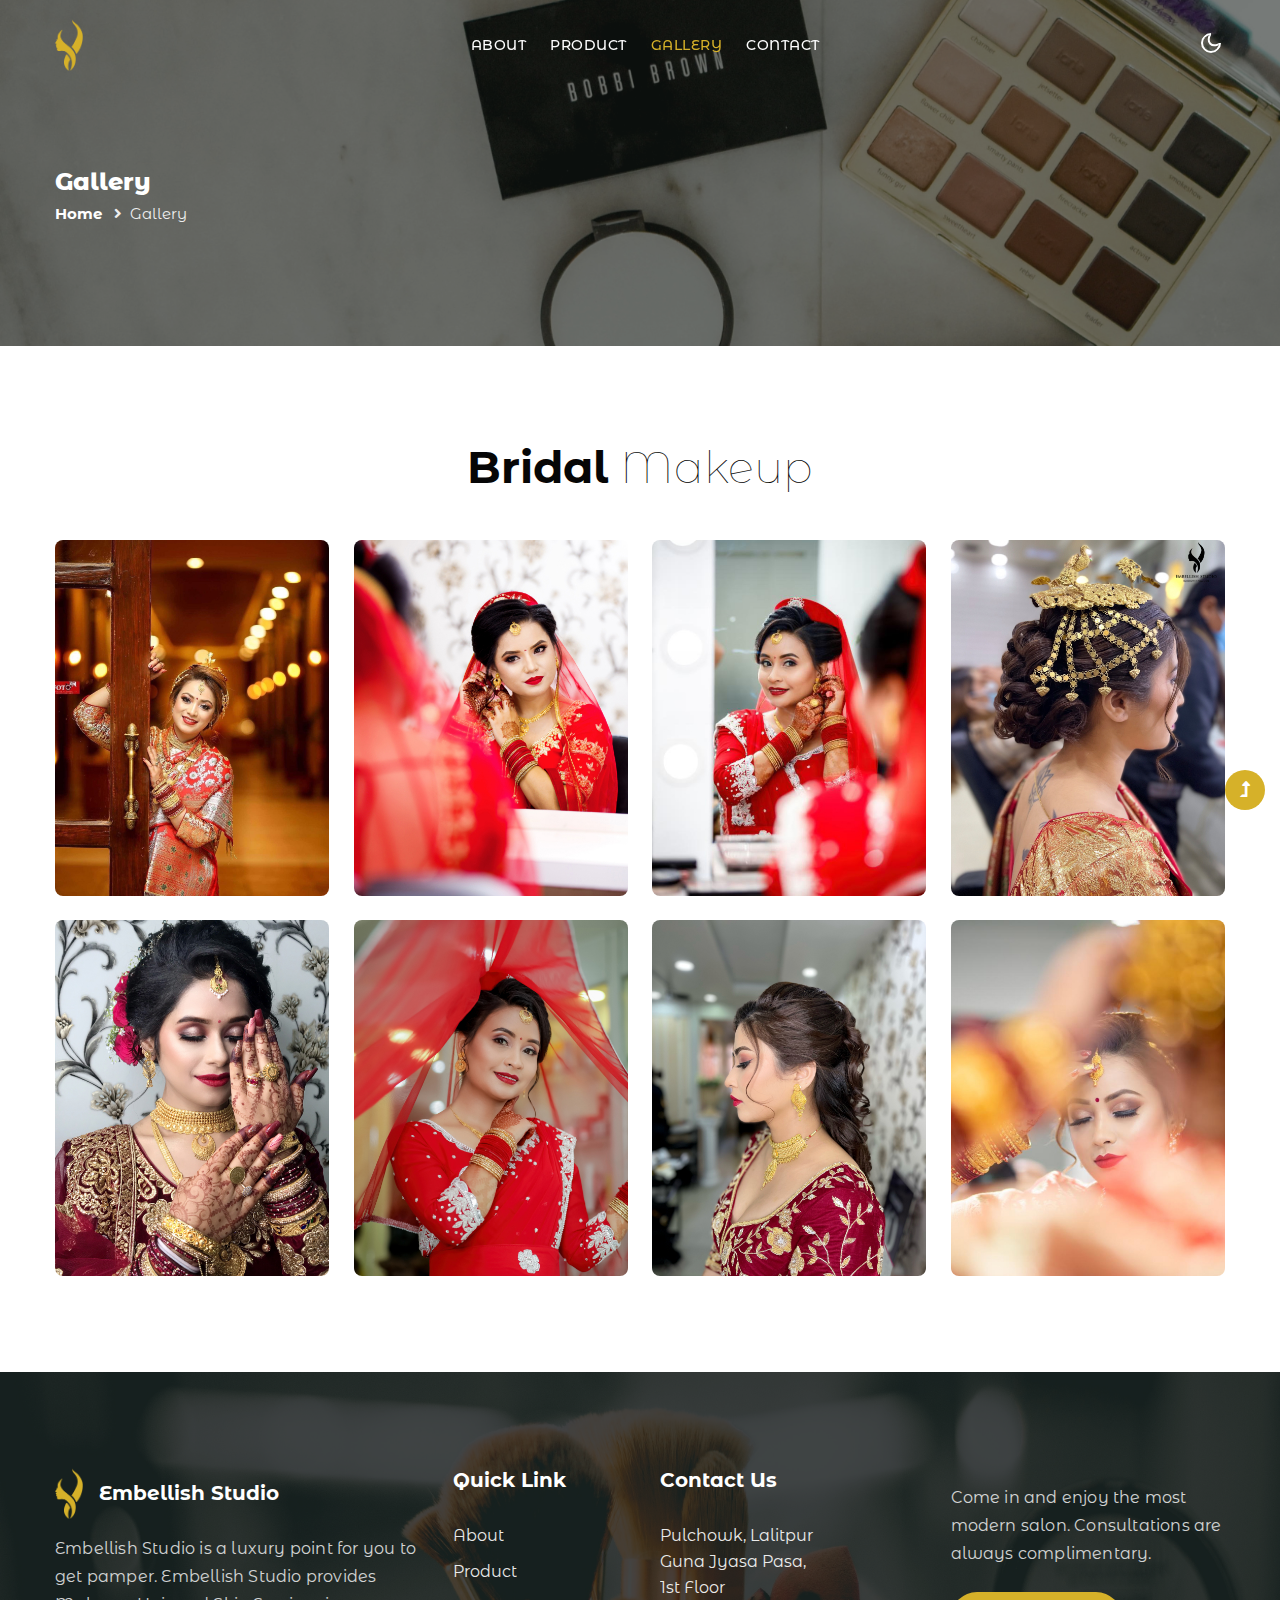
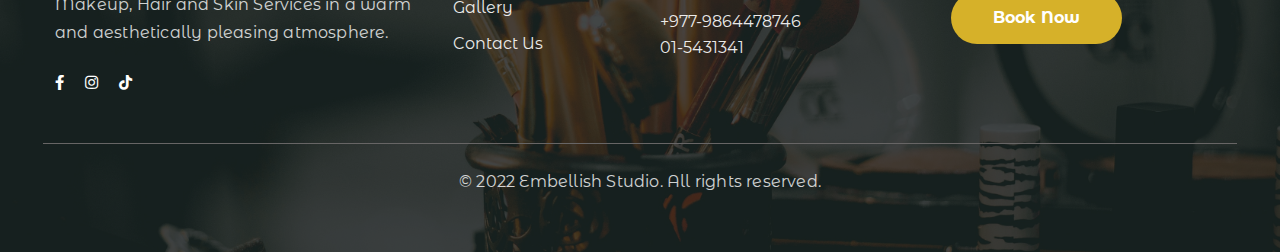
==== bridal.html @ 5f5c8f49 "first commit" ====
<!doctype html>
<html lang="en">

    <head>
        <!-- Required meta tags -->
        <meta charset="utf-8">
        <meta name="viewport" content="width=device-width, initial-scale=1">
        <title>Embellish Studio</title>
        <link rel="preconnect" href="https://fonts.googleapis.com">
        <link rel="preconnect" href="https://fonts.gstatic.com" crossorigin>
        <link href="https://fonts.googleapis.com/css2?family=Montserrat+Alternates:ital,wght@0,100;0,200;0,300;0,400;0,500;0,600;0,700;0,800;0,900;1,100;1,200;1,300;1,400;1,500;1,600;1,700;1,800;1,900&display=swap" rel="stylesheet">
        <link rel="shortcut icon" type="image/png" href="assets/images/emb.png"> 
        <!-- Template CSS Style link -->
        <link rel="stylesheet" href="assets/css/style-starter.css">
    </head>
    
    <body>
        <!-- header -->
        <header id="site-header" class="fixed-top">
            <div class="container">
                <nav class="navbar navbar-expand-lg navbar-light">
                    <a class="navbar-brand" href="index.html">
                        <!--Dress<span>-Up</span>--> 
                        <img src="logo.png" width="28" height="50" class="img-fluid me-3" alt="" >
                        
                     </a>
                     <!-- <a class="navbar-brand" href=""> Embellish Studio</a> -->
                 
                <button class="navbar-toggler collapsed" type="button" data-bs-toggle="collapse"
                    data-bs-target="#navbarScroll" aria-controls="navbarScroll" aria-expanded="false"
                    aria-label="Toggle navigation">
                    <span class="navbar-toggler-icon fa icon-expand fa-bars"></span>
                    <span class="navbar-toggler-icon fa icon-close fa-times"></span>
                </button>
                <div class="collapse navbar-collapse" id="navbarScroll">
                    <ul class="navbar-nav mx-auto my-2 my-lg-0 navbar-nav-scroll">
                        <li class="nav-item">
                            <a class="nav-link" aria-current="page" href="index.html">About</a>
                        </li>
                        <!-- <li class="nav-item">
                            <a class="nav-link" href="about.html">About</a>
                        </li> -->
                        <!-- <li class="nav-item">
                            <a class="nav-link" href="services.html">Services</a>
                        </li> -->
                        <li class="nav-item">
                            <a class="nav-link" href="product.html">Product</a>
                        </li>
                        <li class="nav-item">
                            <a class="nav-link active" href="gallery.html">Gallery</a>
                        </li>
                        <!-- <li class="nav-item">
                            <a class="nav-link" href="blog.html">Blog</a>
                        </li> -->
                        <li class="nav-item">
                            <a class="nav-link" href="contact.html">Contact</a>
                        </li>
                    </ul>
                    <!--<form action="#error" method="GET" class="d-flex search-header">
                        <input class="form-control" type="search" placeholder="Enter Keyword..." aria-label="Search"
                            required>
                        <button class="btn btn-style" type="submit"><i class="fas fa-search"></i></button>
                    </form>-->
                </div>
                <!-- toggle switch for light and dark theme -->
              <div class="cont-ser-position">
                    <nav class="navigation">
                        <div class="theme-switch-wrapper">
                            <label class="theme-switch" for="checkbox">
                                <input type="checkbox" id="checkbox">
                                <div class="mode-container">
                                    <i class="gg-sun"></i>
                                    <i class="gg-moon"></i>
                                </div>
                            </label>
                        </div>
                    </nav>
                </div> 
                <!-- //toggle switch for light and dark theme -->
            </nav>
        </div>
    </header>
    <!-- //header -->

    <!-- inner banner -->
    <section class="gallery-banner py-5">
        <div class="w3l-breadcrumb py-lg-5">
            <div class="container pt-4 pb-sm-4">
                <h4 class="inner-text-title font-weight-bold pt-sm-5 pt-4">Gallery</h4>
                <ul class="breadcrumbs-custom-path">
                    <li><a href="index.html">Home</a></li>
                    <li class="active"><i class="fas fa-angle-right mx-2"></i>Gallery</li>
                </ul>
            </div>
        </div>
    </section>
    <!-- //inner banner -->

     <!-- photo detail -->
     <div class="w3l-servicesblock2 py-5" id="services">
        <div class="container py-lg-5 py-md-4 py-2">
            <h3 class="title-style text-center mb-lg-5 mb-4">Bridal <span>Makeup</span></h3>
            <div class="row">
                <div class="col-lg-3 col-sm-6">
                    <div class="grids5-info">
                        <a href="" class="blog-image d-block zoom"><img src="assets/images/bm1.jpg" alt=""
                                class="img-fluid radius-image" />
                        </a>
                    </div>
                </div>
                <div class="col-lg-3 col-sm-6 mt-sm-0 mt-4">
                    <div class="grids5-info">
                        <a href="" class="blog-image d-block zoom"><img src="assets/images/bm2.jpg" alt=""
                                class="img-fluid radius-image" />
                        </a>
                    </div>
                </div>
                <div class="col-lg-3 col-sm-6 mt-lg-0 mt-4">
                    <div class="grids5-info">
                        <a href="" class="blog-image d-block zoom"><img src="assets/images/bm3.jpg" alt=""
                                class="img-fluid radius-image" />
                        </a>
                    </div>
                </div>
                <div class="col-lg-3 col-sm-6 mt-lg-0 mt-4">
                    <div class="grids5-info">
                        <a href="" class="blog-image d-block zoom"><img src="assets/images/bm4.jpg" alt=""
                                class="img-fluid radius-image" />
                        </a>
                    </div>
                </div>
                <div class="col-lg-3 col-sm-6 mt-4">
                    <div class="grids5-info">
                        <a href="" class="blog-image d-block zoom"><img src="assets/images/bm5.jpg" alt=""
                                class="img-fluid radius-image" />
                        </a>
                    </div>
                </div>
                <div class="col-lg-3 col-sm-6 mt-4">
                    <div class="grids5-info">
                        <a href="" class="blog-image d-block zoom"><img src="assets/images/bm6.jpg" alt=""
                                class="img-fluid radius-image" />
                        </a>
                    </div>
                </div>
                <div class="col-lg-3 col-sm-6 mt-4">
                    <div class="grids5-info">
                        <a href="" class="blog-image d-block zoom"><img src="assets/images/bm7.jpg" alt=""
                                class="img-fluid radius-image" />
                        </a>
                    </div>
                </div>
                <div class="col-lg-3 col-sm-6 mt-4">
                    <div class="grids5-info">
                        <a href="" class="blog-image d-block zoom"><img src="assets/images/bm8.jpg" alt=""
                                class="img-fluid radius-image" />
                        </a>
                    </div>
                </div>
            </div>
        </div>
    </div>
    <!--photo detail-->

     <!-- footer -->
     <footer class="w3l-footer-16 py-5">
        <div class="container pt-md-5 pt-sm-4 pb-sm-2">
            <div class="row">
                <div class="col-lg-4">
                    <div class="footer-logo d-flex align-items-center mt-6">
                         <img src="logo.png" width="28" height="50" class="img-fluid me-3" alt="" >
                         <h3 class="mb-0"> Embellish Studio</h3>
                         
                    </div>
                  
                    
                      
                        <p class="mt-3">Embellish Studio is a luxury point for you to get pamper. Embellish Studio provides Makeup, Hair and Skin Services in a warm and aesthetically pleasing atmosphere.</p>
                        <div class="columns-2 mt-4">
                            <ul class="social">
                                <li><a href="https://www.facebook.com/Embellishstudio7"><i class="fab fa-facebook-f"></i></a>
                                </li>
                                <!-- <li><a href="#youtube"><i class="fab fa-youtube"></i></a>
                                </li> -->
                                <li><a href="https://www.instagram.com/embellishstudio_/"><i class="fab fa-instagram"></i></a>
                                </li>
                                <li><a href="https://www.tiktok.com/@embellishstudio"><i class="fab fa-tiktok"></i></a>
                                </li>
                               <!-- <li><a href="#github"><i class="fab fa-daraz"></i></a>
                                </li> --><div class="!"></div>
                        </ul>
                    </div>
                </div>
                <div class="col-lg-5 mt-lg-0 mt-5">    
                    <div class="row">
                        <div class="col-xl-5 col-4 column">
                            <h3 class="">Quick Link</h3>
                            <ul class="footer-gd-16">
                                <li><a href="index.html">About</a></li>
                                <li><a href="product.html">Product</a></li>
                                <li><a href="gallery.html">Gallery</a></li>
                                <li><a href="contact.html">Contact Us</a></li>
                            </ul>
                        </div>
                        <div class="col-xl-5 col-6 column px-xxl-0">
                            <h3 class="">Contact Us</h3>
                            <ul class="footer-contact-list">
                                <li class="mt-2">Pulchowk, Lalitpur<br>Guna Jyasa Pasa,<br>1st Floor</li>
                                <li class="mt-2">+977-9864478746<br>01-5431341</li>
                            </ul>
                        </div>
                    </div>
                </div>
                <div class="col-lg-3 col-md-7 col-8 column mt-lg-0 mt-4">
                    <!-- <h3>Downloads</h3> -->
                </a>
               <p class="mt-3">Come in and enjoy the most modern salon. Consultations are always complimentary.</p>
                <div class="columns-2 mt-4">
                    <a href="contact.html" class="btn btn-style mt-lg-0 mt-md-5 mt-4">Book Now</a>
                   
                </div>
            </div>
            <div class="below-section text-center pt-4 mt-5">
                <p class="copy-text">&copy; 2022 Embellish Studio. All rights reserved.  </p>
            </div>
        </div>
    </footer>
    <!-- //footer -->
      <!-- Js scripts -->
    <!-- move top -->
    <button onclick="topFunction()" id="movetop" title="Go to top">
        <span class="fas fa-level-up-alt" aria-hidden="true"></span>
    </button>
    <script>
        // When the user scrolls down 20px from the top of the document, show the button
        window.onscroll = function () {
            scrollFunction()
        };

        function scrollFunction() {
            if (document.body.scrollTop > 20 || document.documentElement.scrollTop > 20) {
                document.getElementById("movetop").style.display = "block";
            } else {
                document.getElementById("movetop").style.display = "none";
            }
        }

        // When the user clicks on the button, scroll to the top of the document
        function topFunction() {
            document.body.scrollTop = 0;
            document.documentElement.scrollTop = 0;
        }
    </script>
    <!-- //move top -->

    <!-- common jquery plugin -->
    <script src="assets/js/jquery-3.3.1.min.js"></script>
    <!-- //common jquery plugin -->

    <!-- banner slick slider -->
    <script src="assets/js/slick.js"></script>
    <script src="assets/js/script.js"></script>
    <!-- //banner slick slider -->

    <!-- magnific-popup javascript -->
    <script src="assets/js/jquery.magnific-popup.min.js"></script>
    <script>
        $(document).ready(function () {
            $('.popup-with-zoom-anim').magnificPopup({
                type: 'inline',

                fixedContentPos: false,
                fixedBgPos: true,

                overflowY: 'auto',

                closeBtnInside: true,
                preloader: false,

                midClick: true,
                removalDelay: 300,
                mainClass: 'my-mfp-zoom-in'
            });

            $('.popup-with-move-anim').magnificPopup({
                type: 'inline',

                fixedContentPos: false,
                fixedBgPos: true,

                overflowY: 'auto',

                closeBtnInside: true,
                preloader: false,

                midClick: true,
                removalDelay: 300,
                mainClass: 'my-mfp-slide-bottom'
            });
        });
    </script>
    <!-- //magnific-popup javascript -->

    <!-- theme switch js (light and dark)-->
    <script src="assets/js/theme-change.js"></script>
    <!-- //theme switch js (light and dark)-->

    <!-- MENU-JS -->
    <script>
        $(window).on("scroll", function () {
            var scroll = $(window).scrollTop();

            if (scroll >= 80) {
                $("#site-header").addClass("nav-fixed");
            } else {
                $("#site-header").removeClass("nav-fixed");
            }
        });

        //Main navigation Active Class Add Remove
        $(".navbar-toggler").on("click", function () {
            $("header").toggleClass("active");
        });
        $(document).on("ready", function () {
            if ($(window).width() > 991) {
                $("header").removeClass("active");
            }
            $(window).on("resize", function () {
                if ($(window).width() > 991) {
                    $("header").removeClass("active");
                }
            });
        });
    </script>
    <!-- //MENU-JS -->

    <!-- disable body scroll which navbar is in active -->
    <script>
        $(function () {
            $('.navbar-toggler').click(function () {
                $('body').toggleClass('noscroll');
            })
        });
    </script>
    <!-- //disable body scroll which navbar is in active -->
   <!-- disable right click -->
   <script>
    document.addEventListener("contextmenu", function(event){
    event.preventDefault();   
    }, false);
    </script>
    <!-- disable right click -->

    <!-- bootstrap -->
    <script src="assets/js/bootstrap.min.js"></script>
    <!-- //bootstrap -->
    <!-- //Js scripts -->
</body>

</html>
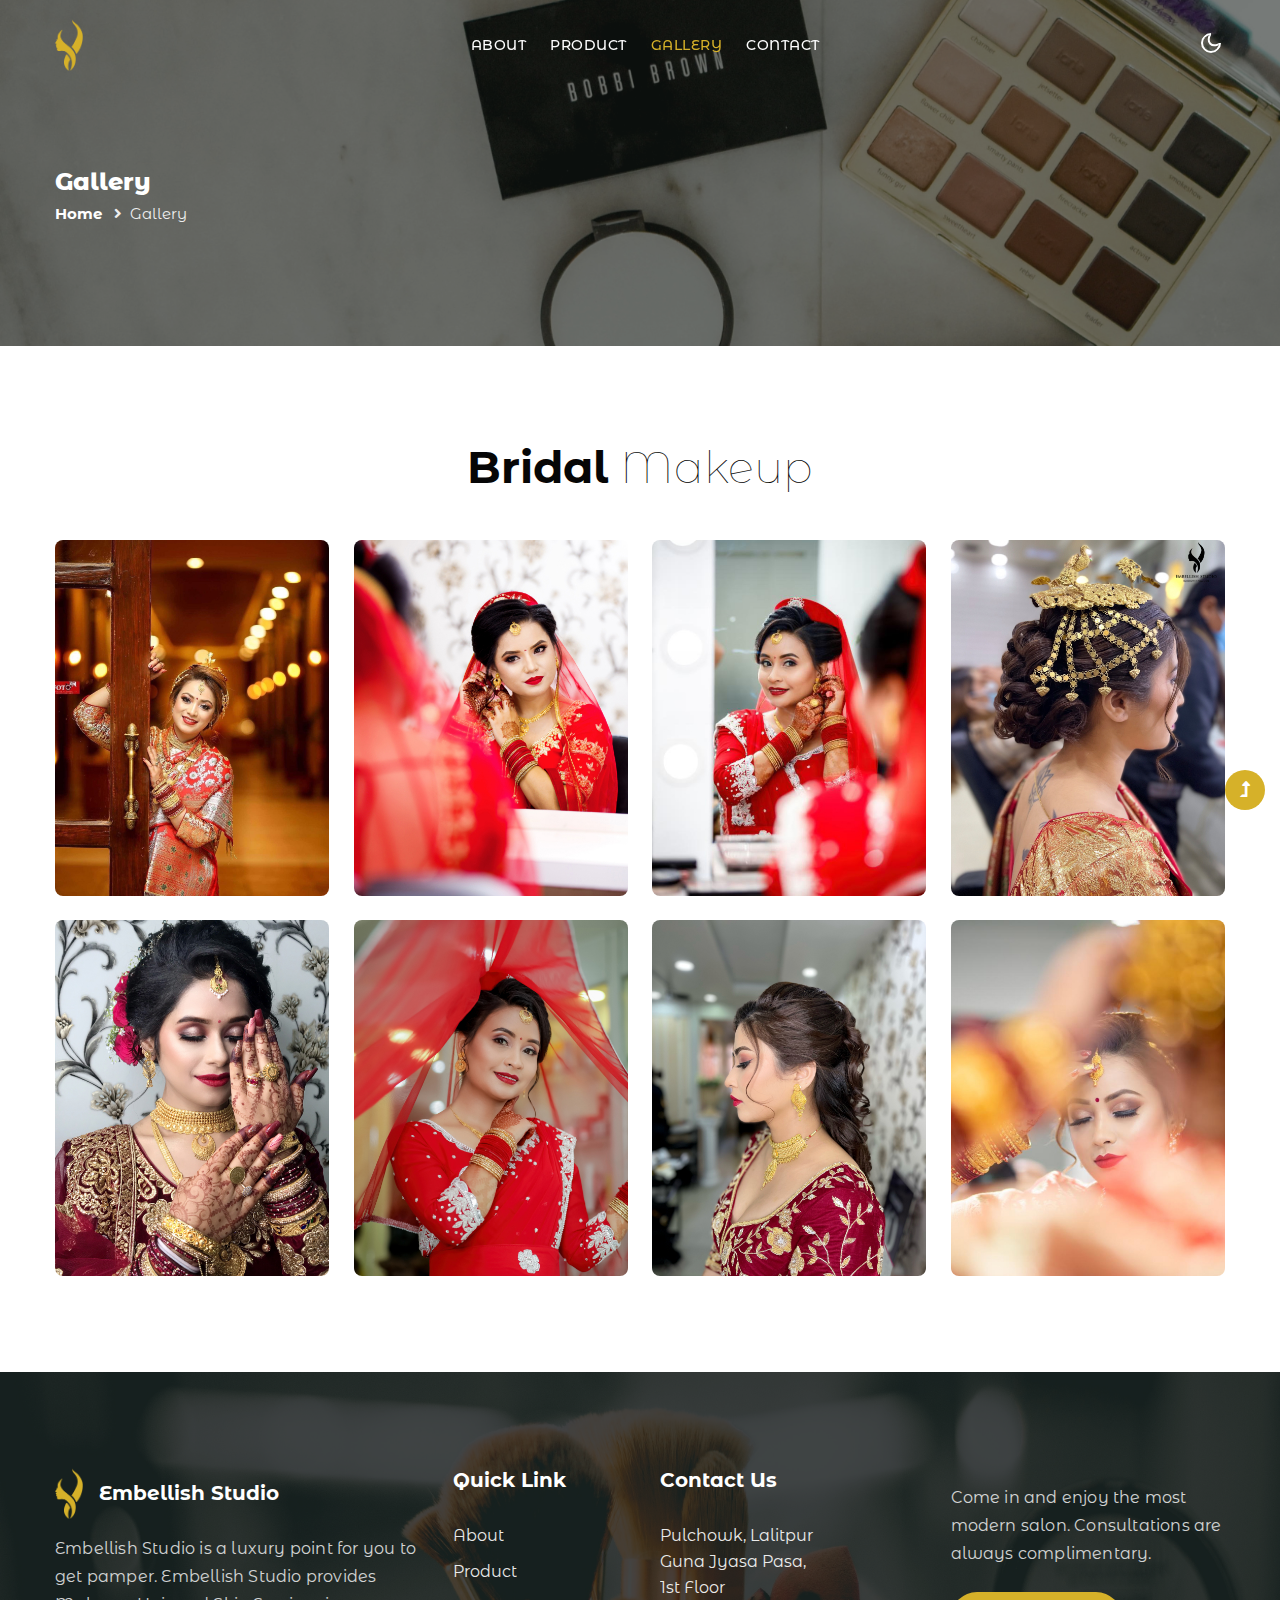
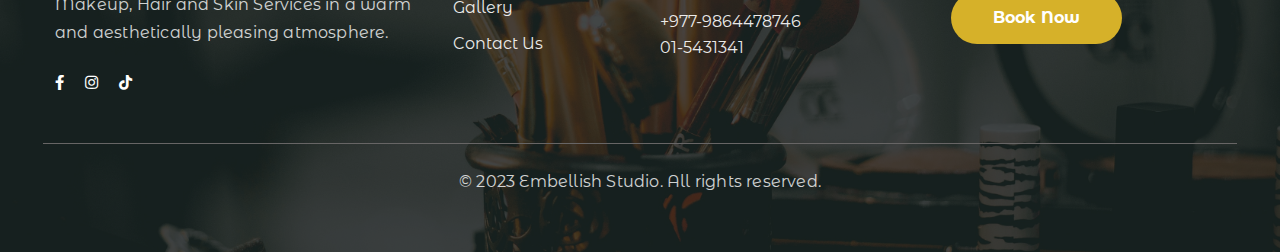
==== commit 33060c80: "modify" ====
--- a/bridal.html
+++ b/bridal.html
@@ -5,6 +5,9 @@
         <!-- Required meta tags -->
         <meta charset="utf-8">
         <meta name="viewport" content="width=device-width, initial-scale=1">
+        <meta property="og:title" content="Embellish Studio" />
+<meta property="og:description" content="Embellish Studio is a luxury point for you to get pamper. Embellish Studio provides Makeup, Hair and Skin Services in a warm and aesthetically pleasing atmosphere." />
+<meta property="og:image" content="assets/images/b1.jpeg"/>
         <title>Embellish Studio</title>
         <link rel="preconnect" href="https://fonts.googleapis.com">
         <link rel="preconnect" href="https://fonts.gstatic.com" crossorigin>
@@ -221,7 +224,7 @@
                 </div>
             </div>
             <div class="below-section text-center pt-4 mt-5">
-                <p class="copy-text">&copy; 2022 Embellish Studio. All rights reserved.  </p>
+                <p class="copy-text">&copy; 2023 Embellish Studio. All rights reserved.  </p>
             </div>
         </div>
     </footer>
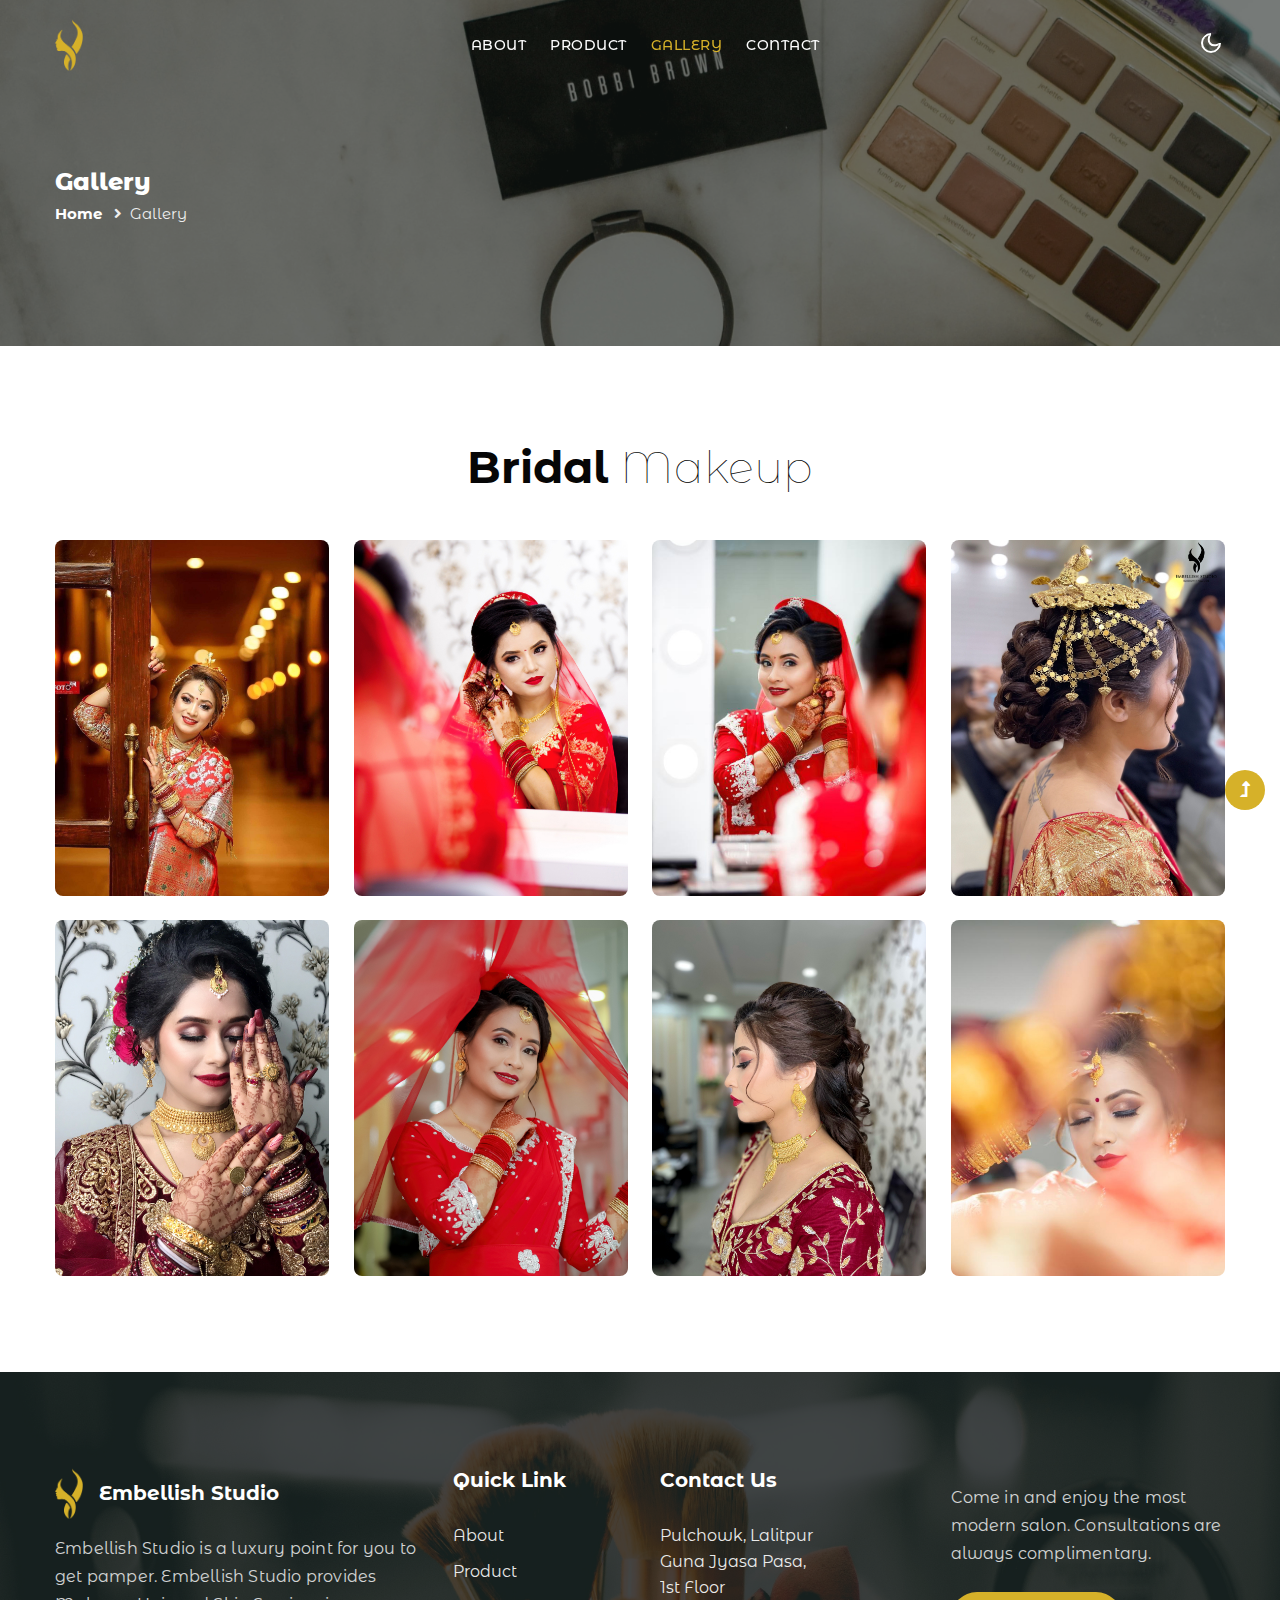
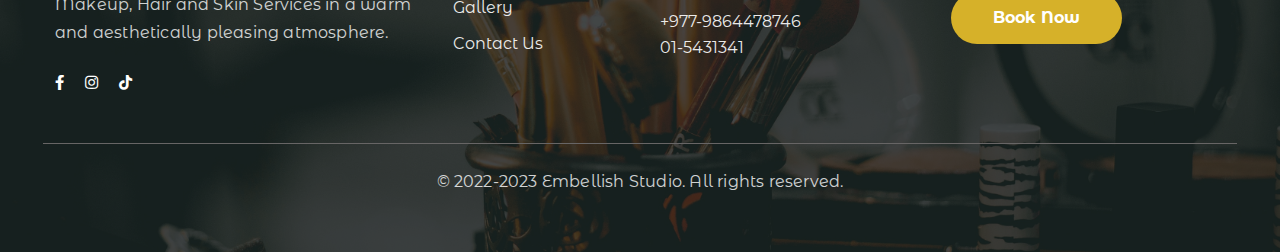
==== commit 67bcdef9: "modified" ====
--- a/bridal.html
+++ b/bridal.html
@@ -224,7 +224,7 @@
                 </div>
             </div>
             <div class="below-section text-center pt-4 mt-5">
-                <p class="copy-text">&copy; 2023 Embellish Studio. All rights reserved.  </p>
+                <p class="copy-text">&copy; 2022-2023 Embellish Studio. All rights reserved.  </p>
             </div>
         </div>
     </footer>
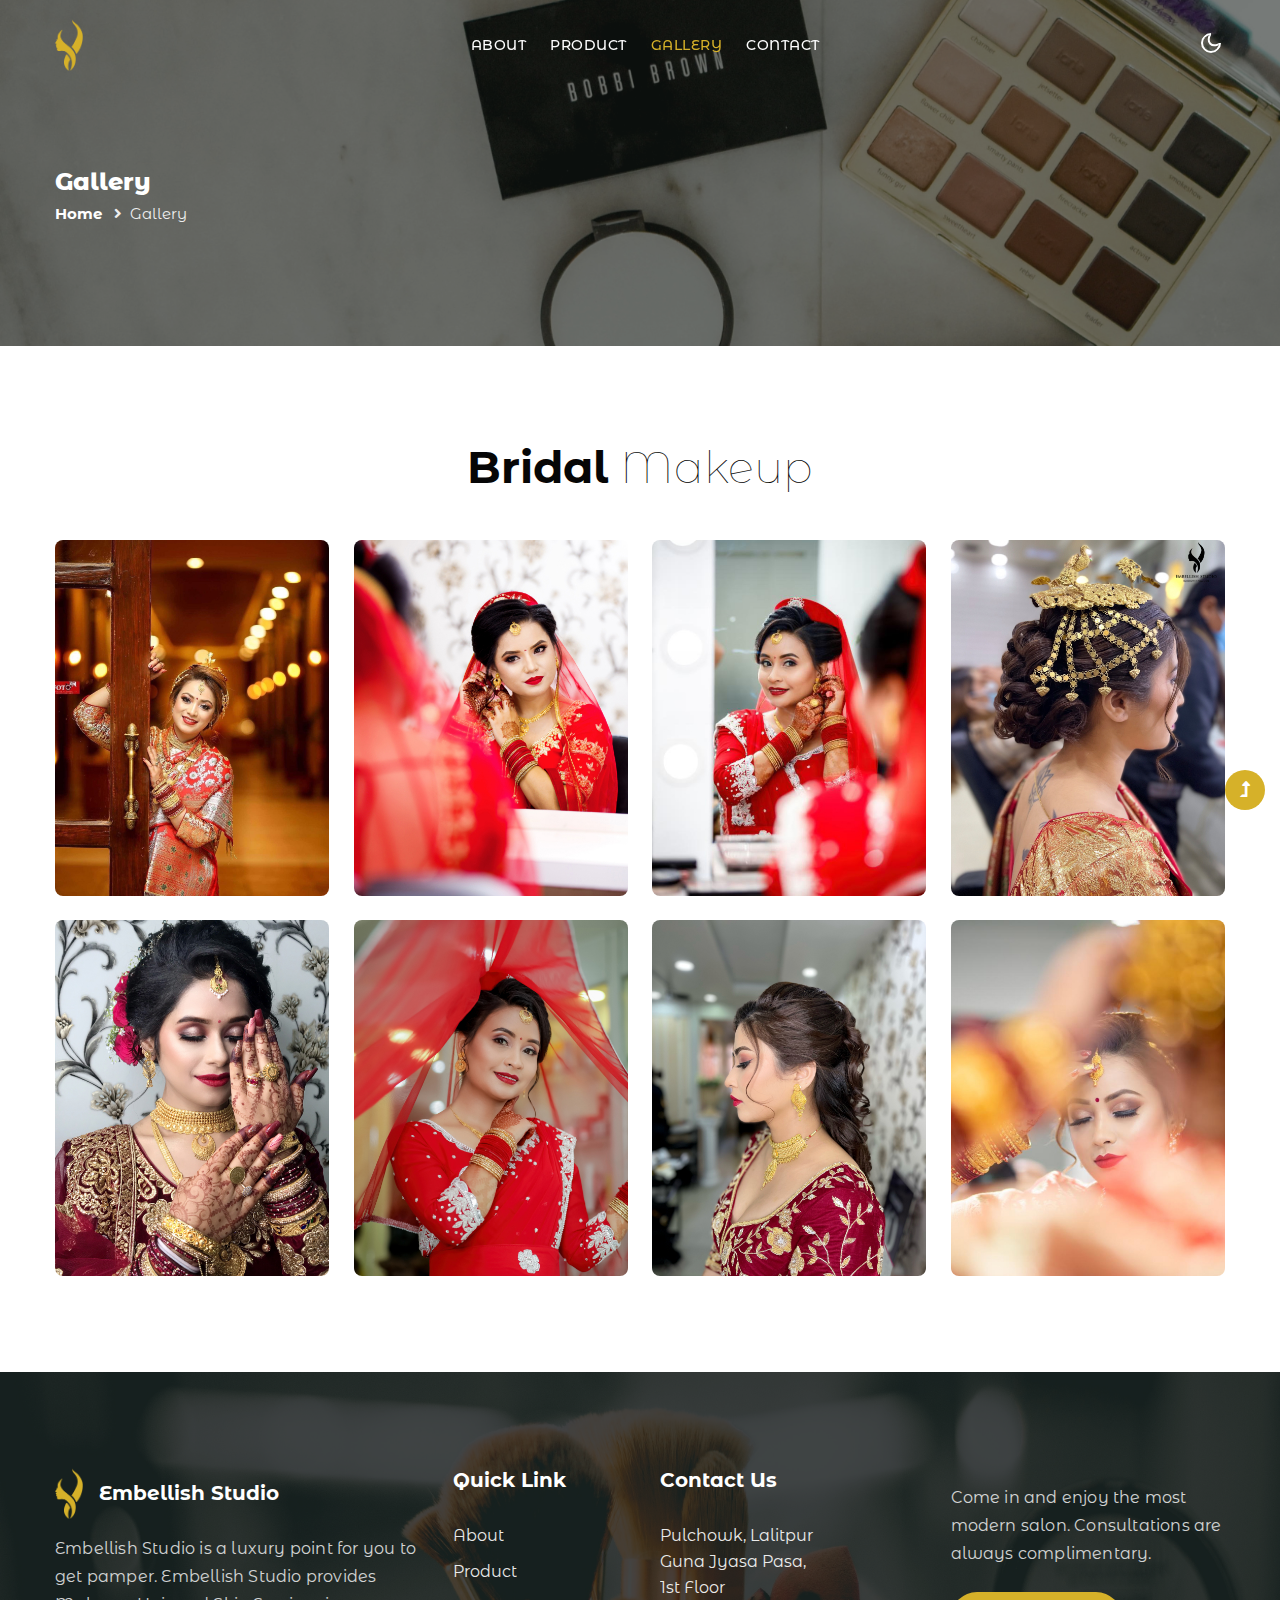
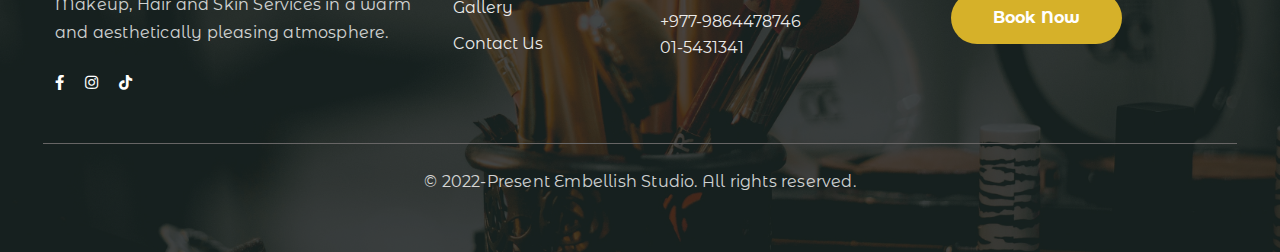
==== commit a0a8daca: "minor updates" ====
--- a/bridal.html
+++ b/bridal.html
@@ -224,7 +224,7 @@
                 </div>
             </div>
             <div class="below-section text-center pt-4 mt-5">
-                <p class="copy-text">&copy; 2022-2023 Embellish Studio. All rights reserved.  </p>
+                <p class="copy-text">&copy; 2022-Present Embellish Studio. All rights reserved.  </p>
             </div>
         </div>
     </footer>
